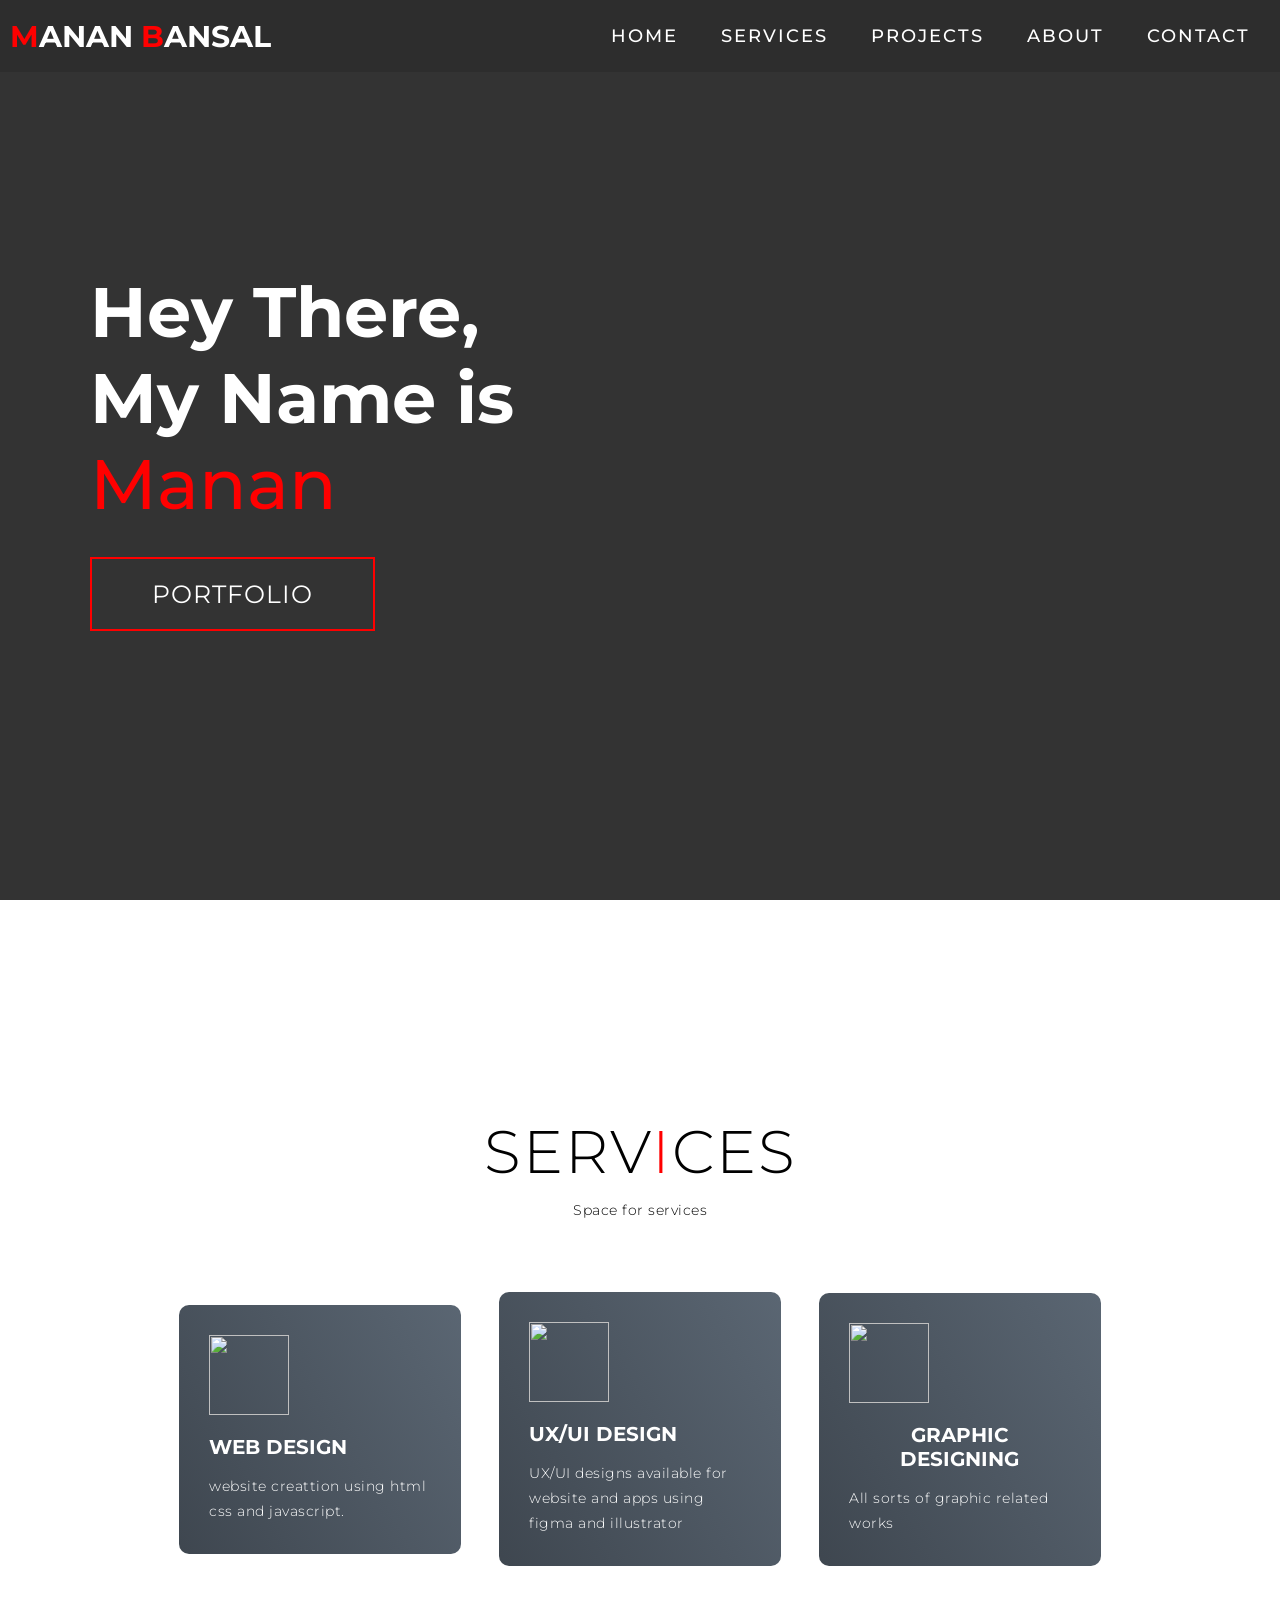
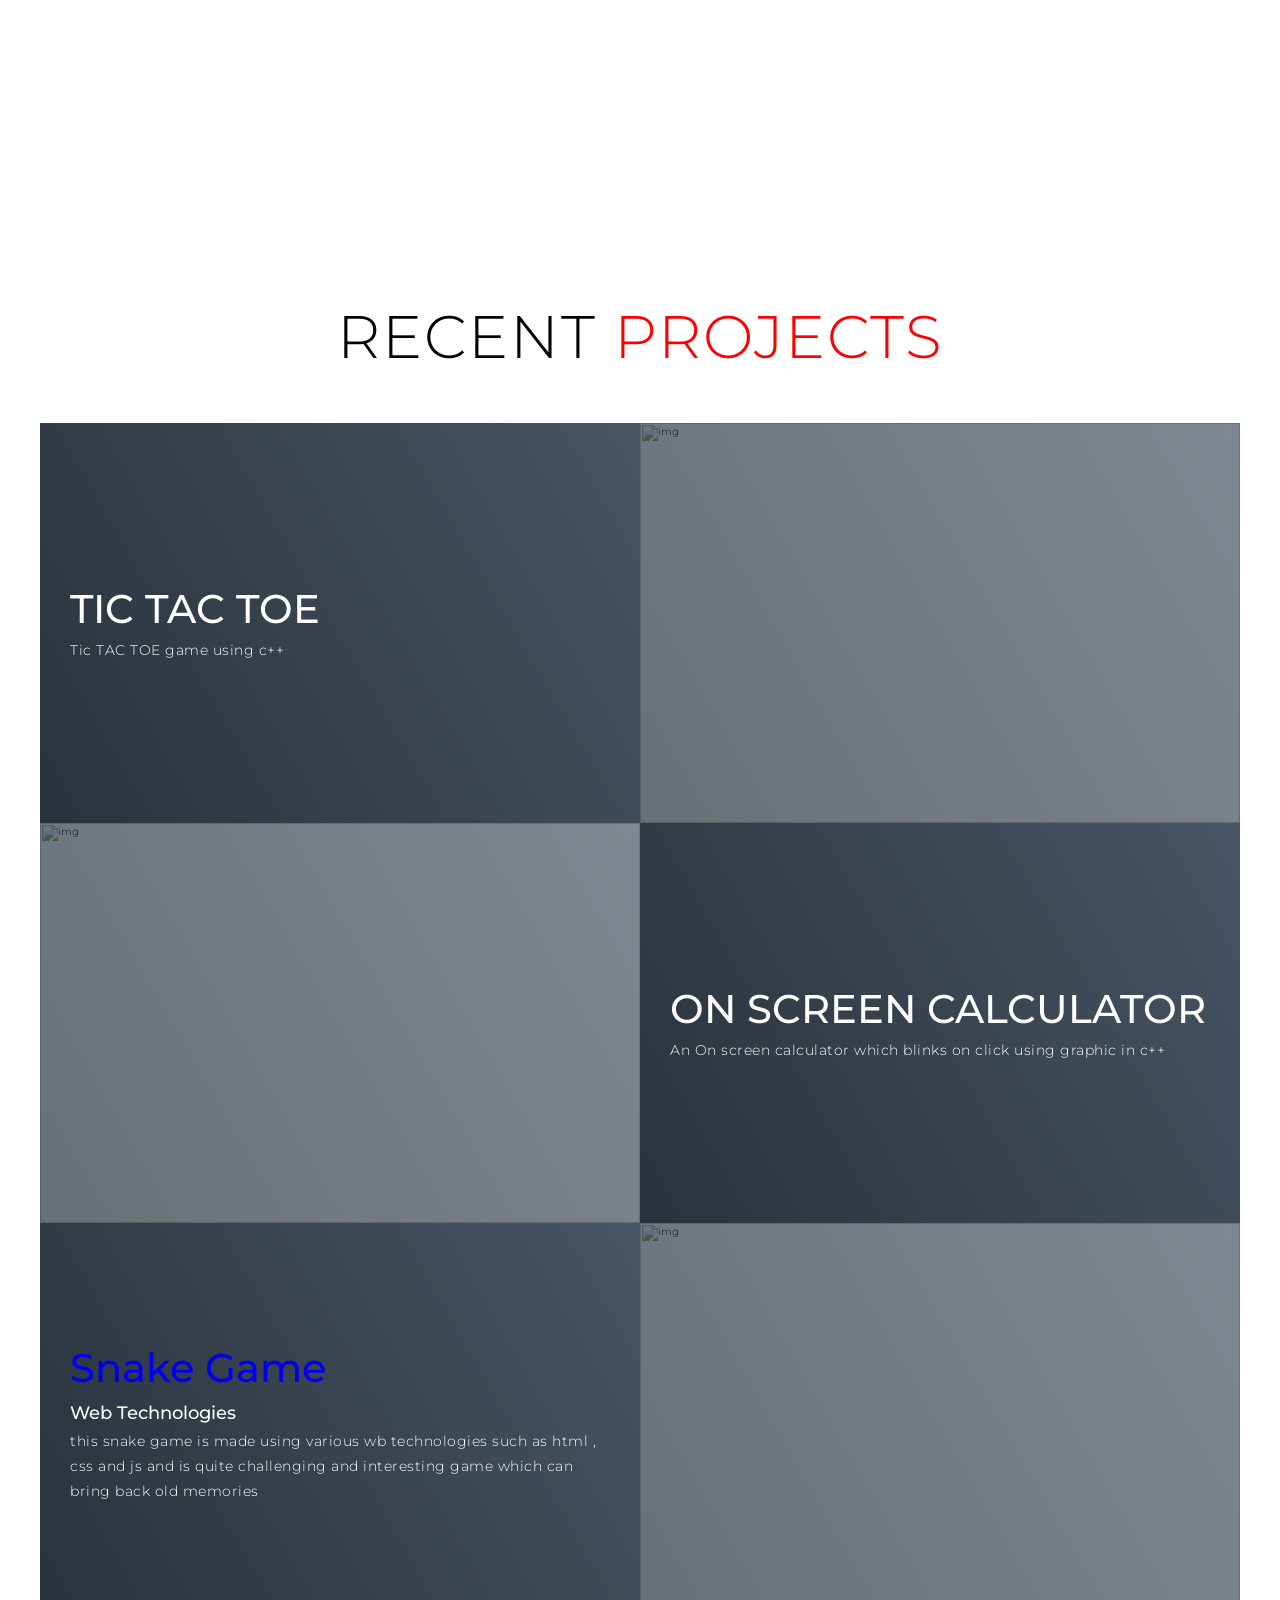
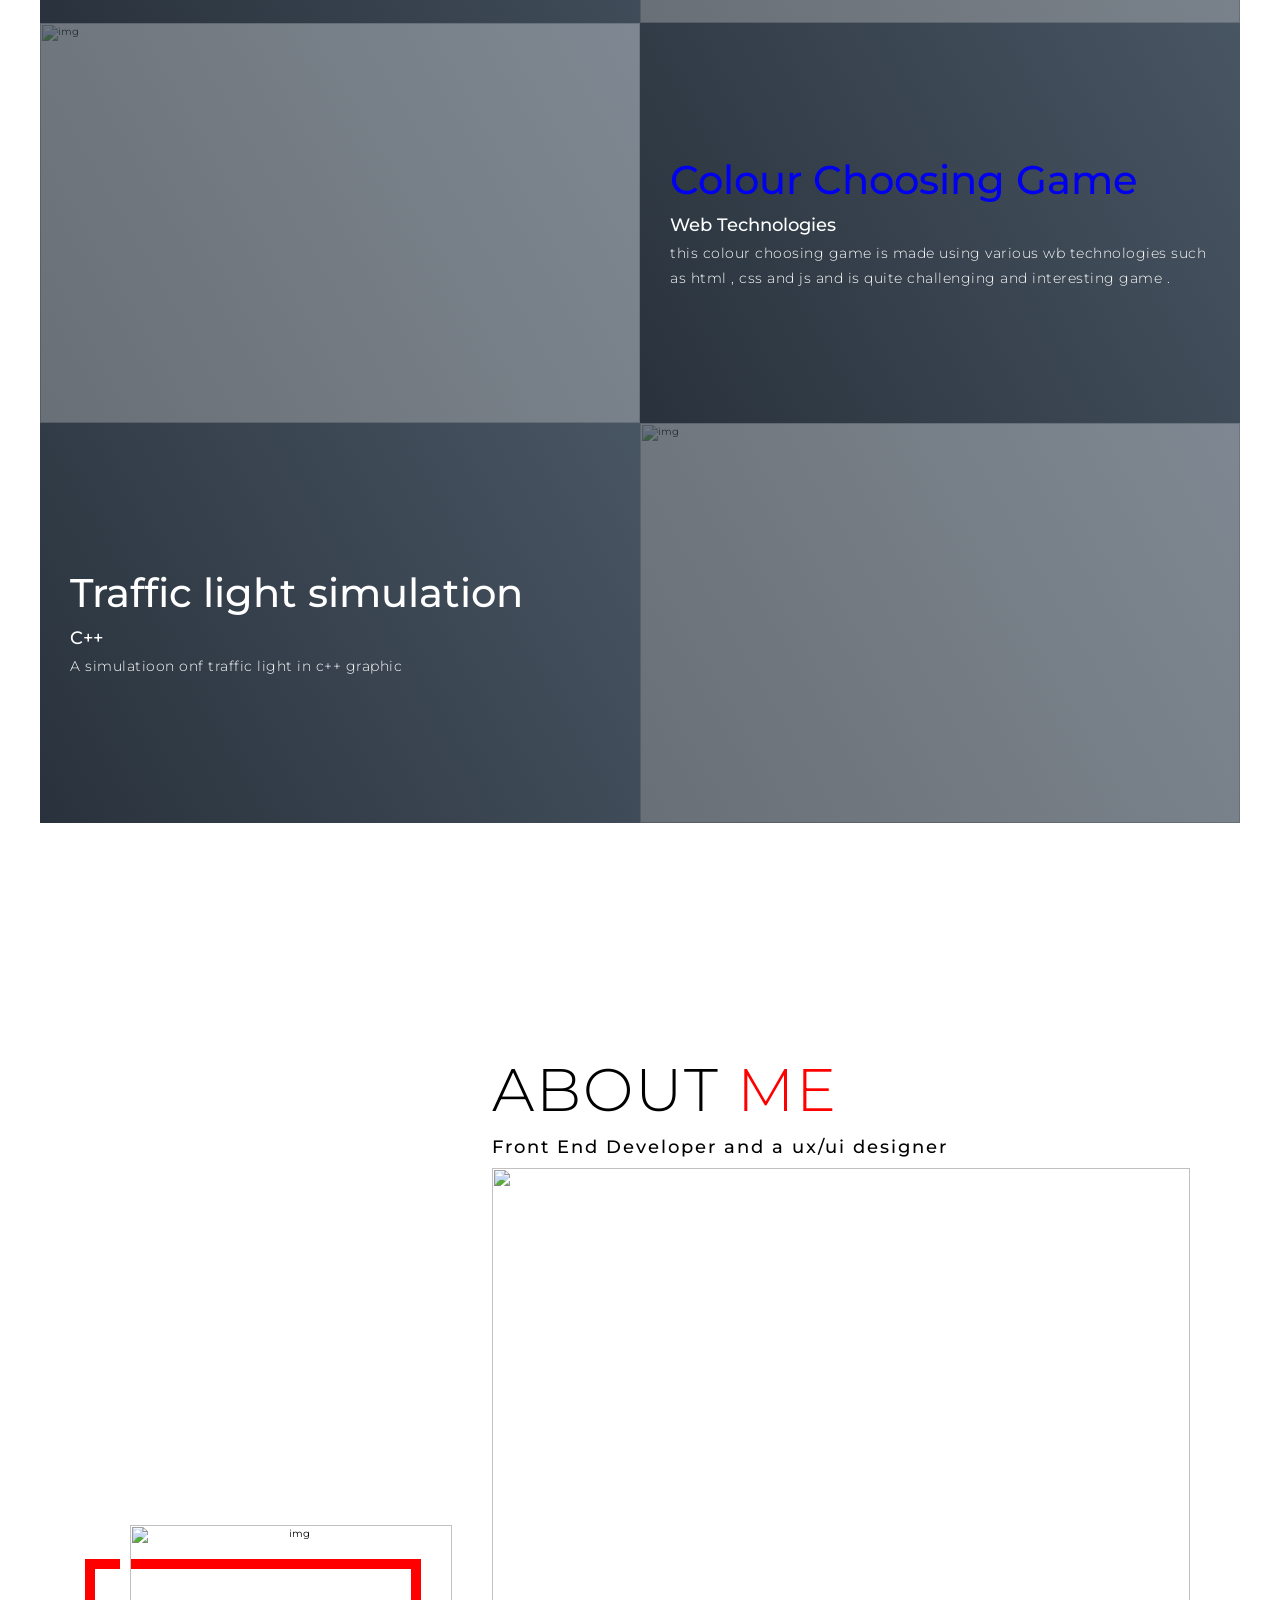
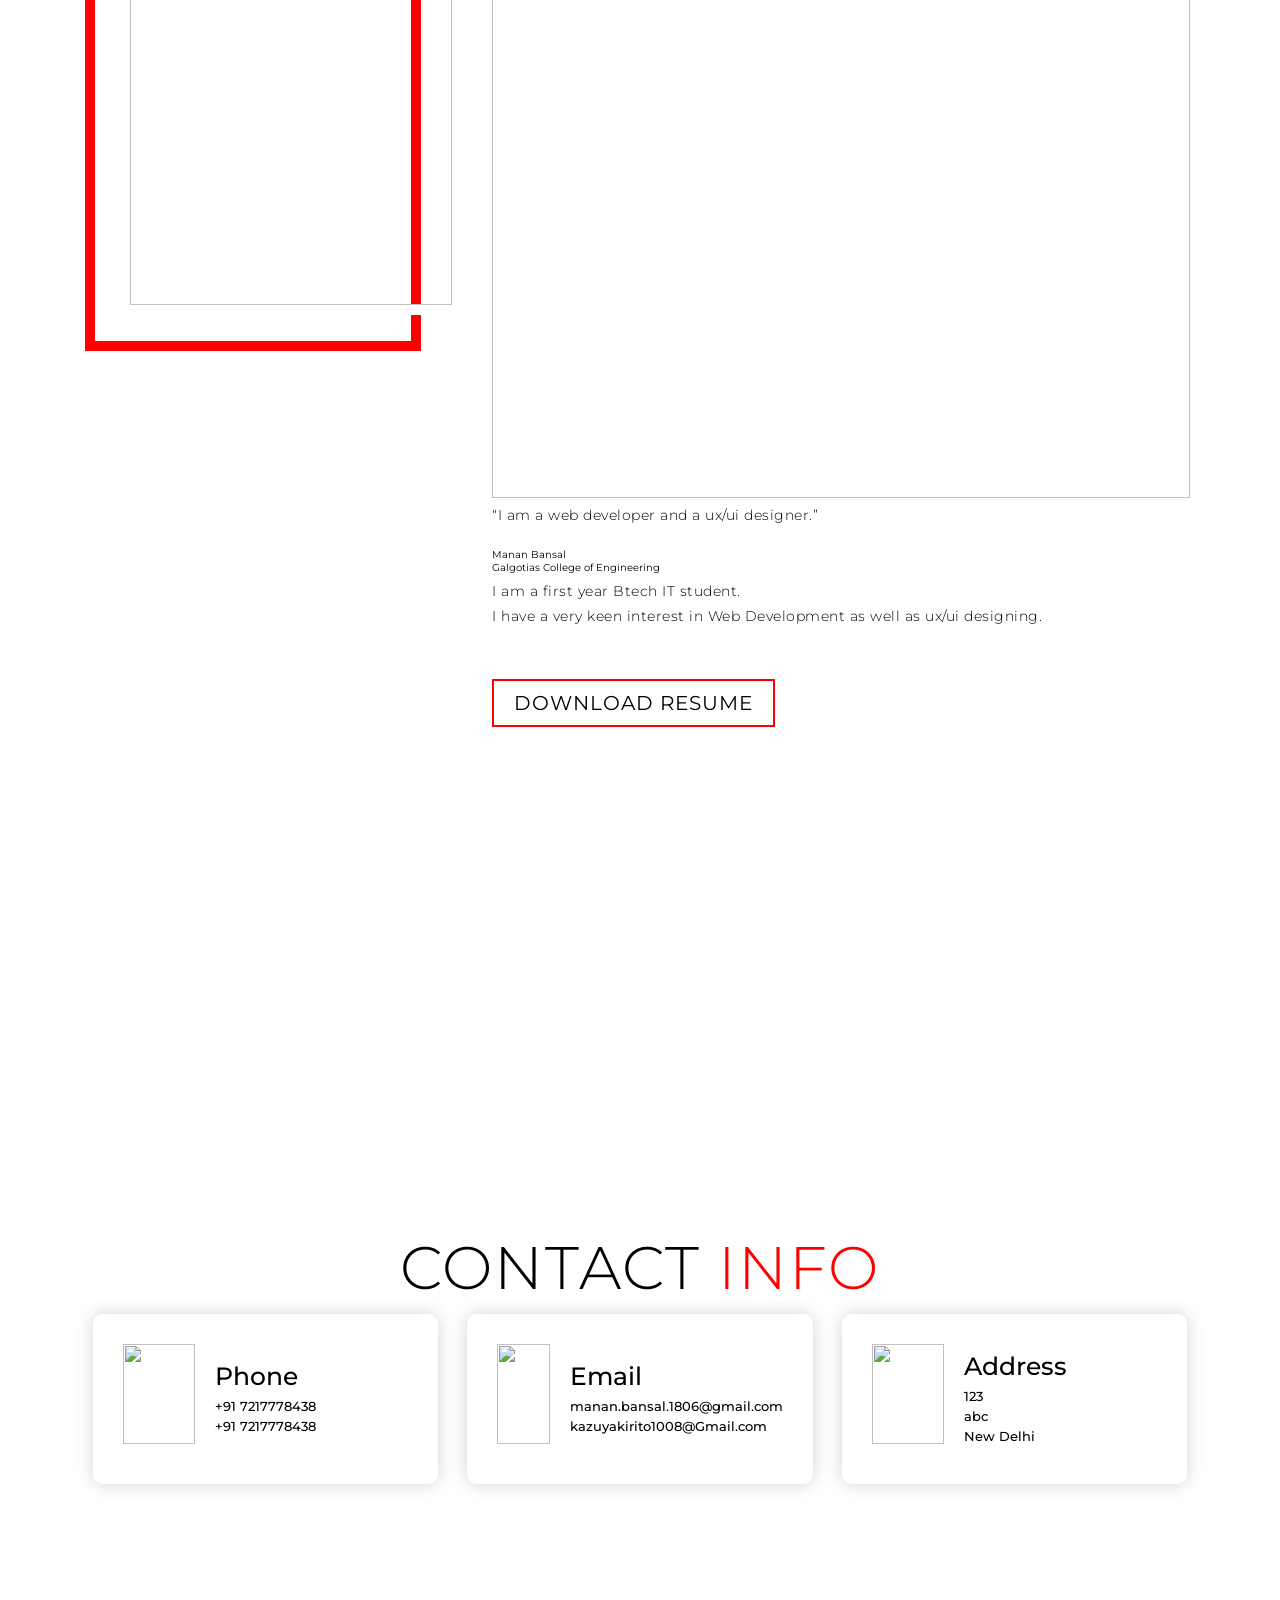
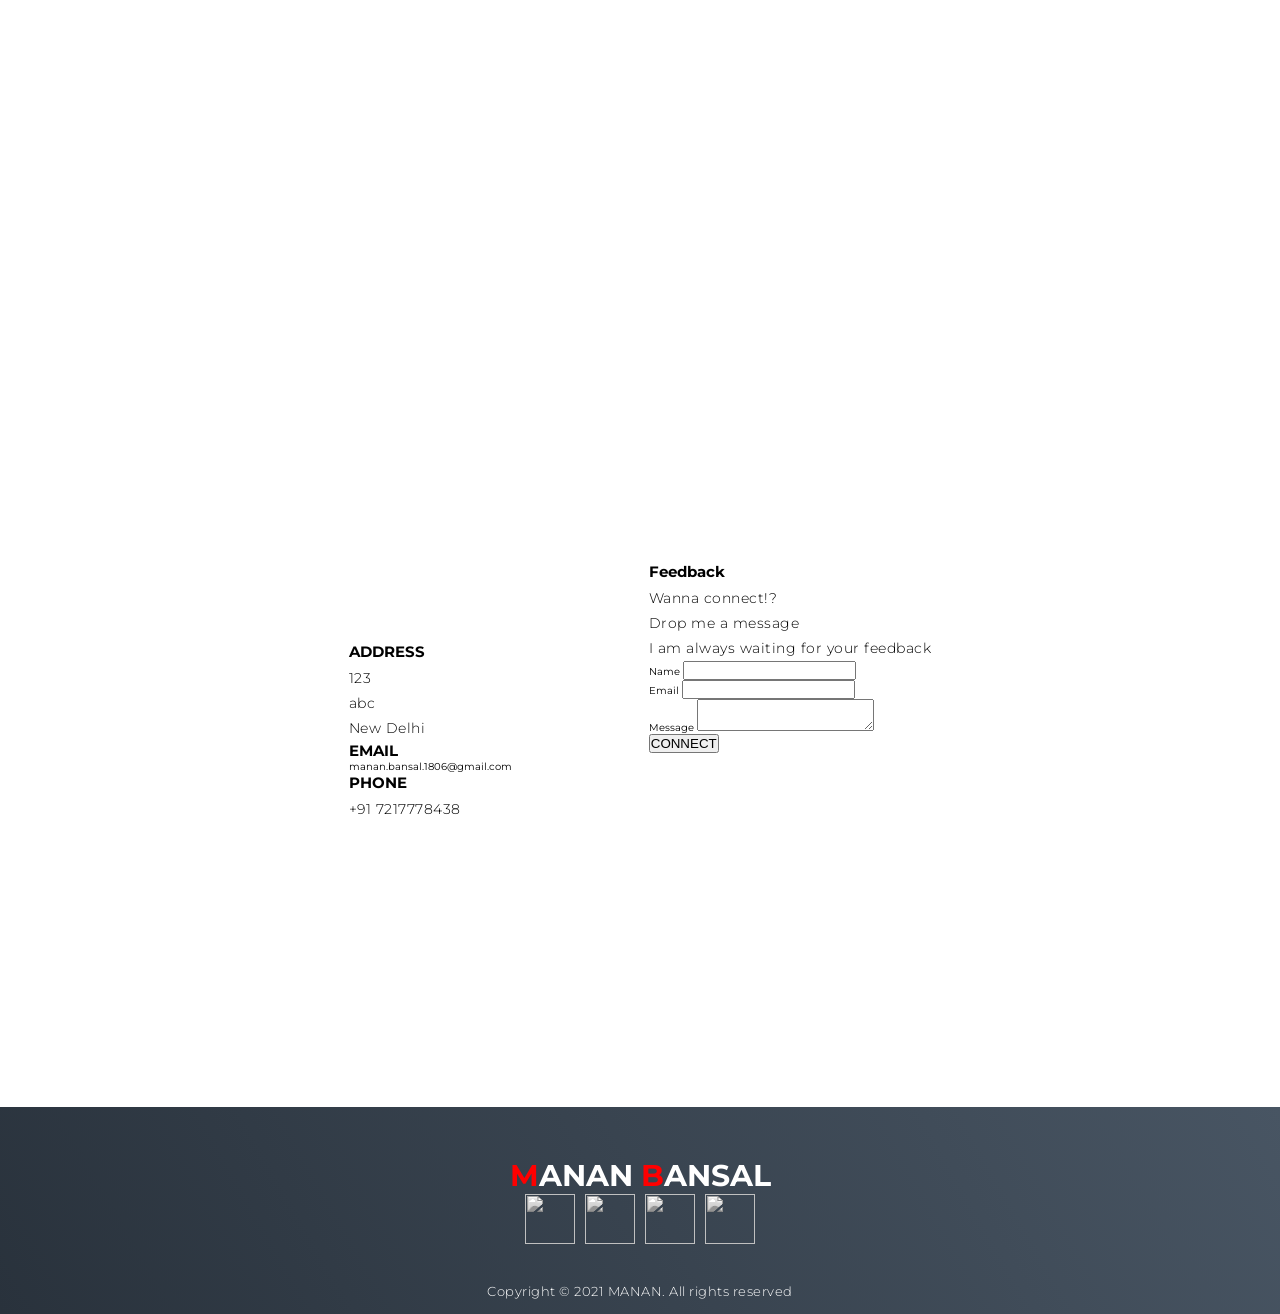
==== index.html @ 5d951db1 "Update index.html" ====
<html><head> 
  <meta charset="UTF-8"> 
  <link href="https://unpkg.com/tailwindcss@^2/dist/tailwind.min.css" rel="stylesheet"> 
  <meta name="viewport" content="width=device-width, initial-scale=1.0"> 
  <link rel="stylesheet" href="portfolio.css"> 
  <title>My Website</title> 
 </head> 
 <body> 
  <!-- Header --> 
  <section id="header"> 
   <div class="header container"> 
    <div class="nav-bar"> 
     <div class="brand"> 
      <a href="#hero"> <h1><span>M</span>ANAN <span>B</span>ANSAL</h1> </a> 
     </div> 
     <div class="nav-list"> 
      <div class="hamburger"> 
       <div class="bar"></div> 
      </div> 
      <ul> 
       <li><a href="#hero" data-after="Home">Home</a></li> 
       <li><a href="#services" data-after="Service">Services</a></li> 
       <li><a href="#projects" data-after="Projects">Projects</a></li> 
       <li><a href="#about" data-after="About">About</a></li> 
       <li><a href="#contact" data-after="Contact">Contact</a></li> 
      </ul> 
     </div> 
    </div> 
   </div> 
  </section> 
  <!-- End Header --> 
  <!-- Hero Section  --> 
  <section id="hero"> 
   <div class="hero container"> 
    <div> 
     <h1>Hey There, <span></span></h1> 
     <h1>My Name is <span></span></h1> 
     <h1>Manan<span></span></h1> 
     <a href="https://drive.google.com/file/d/10eCqHs7-hao87QCRjuZjYU1tTcrJxXwS/view?usp=drivesdk" class="cta">Portfolio</a> 
    </div> 
   </div> 
  </section> 
  <!-- End Hero Section  --> 
  <!-- Service Section --> 
  <section id="services"> 
   <div class="services container"> 
    <div class="service-top"> 
     <h1 class="section-title">Serv<span>i</span>ces</h1> 
     <p>Space for services </p> 
    </div> 
    <div class="service-bottom"> 
     <div class="service-item"> 
      <div class="icon"> 
       <img src="https://img.icons8.com/bubbles/100/000000/services.png"> 
      </div> 
      <h2>Web Design</h2> 
      <p>website creattion using html css and javascript.</p> 
     </div> 
     <div class="service-item"> 
      <div class="icon"> 
       <img src="https://img.icons8.com/bubbles/100/000000/services.png"> 
      </div> 
      <h2>UX/UI Design</h2> 
      <p>UX/UI designs available for website and apps using figma and illustrator</p> 
     </div> 
     <div class="service-item"> 
      <div class="icon"> 
       <img src="https://img.icons8.com/bubbles/100/000000/services.png"> 
      </div> 
      <h2>Graphic designing</h2> 
      <p>All sorts of graphic related works</p> 
     </div> 
     
      
     </div> 
    </div> 
   </div> 
  </section> 
  <!-- End Service Section --> 
  <!-- Projects Section --> 
  <section id="projects"> 
   <div class="projects container"> 
    <div class="projects-header"> 
     <h1 class="section-title">Recent <span>Projects</span></h1> 
    </div> 
    <div class="all-projects"> 
     <div class="project-item"> 
      <div class="project-info"> 
       <h1>TIC TAC TOE </h1> 
       <p>Tic TAC TOE game using c++</p> 
      </div> 
      <div class="project-img"> 
       <img src="https://i1.wp.com/code-mentor.org/wp-content/uploads/2020/11/Tic-tac-toe.png?resize=648%2C396&ssl=1" alt="img"> 
      </div> 
     </div> 
     <div class="project-item"> 
      <div class="project-info"> 
       <h1>ON SCREEN CALCULATOR </h1> 
       <p>An On screen calculator which blinks on click using graphic in c++</p> 
      </div> 
      <div class="project-img"> 
       <img src="calc.jpg" alt="img"> 
      </div> 
     </div> 
     <div class="project-item"> 
      <div class="project-info"> 
        <a href="https://mananbansal2002.github.io/Snake-Game-/"><h1>Snake Game</h1> </a>
       <h2>Web Technologies</h2> 
       <p>this snake game is made using various wb technologies such as html , css and js and is quite challenging and interesting game which can bring back old memories</p> 
      </div> 
      <div class="project-img"> 
      <img src="snake.jpg.png" alt="img"> 
      </div> 
     </div> 
     <div class="project-item"> 
      <div class="project-info"> 
       <a href="https://mananbansal2002.github.io/colour-choosing-game/"><h1>Colour Choosing Game</h1> </a>
       <h2>Web Technologies</h2> 
       <p>this colour choosing game  is made using various wb technologies such as html , css and js and is quite challenging and interesting game .</p> 
      </div> 
      <div class="project-img"> 
       <img src="ccg.jpg" alt="img"> 
      </div> 
     </div> 
     <div class="project-item"> 
      <div class="project-info"> 
       <h1>Traffic light simulation </h1> 
       <h2>C++</h2> 
       <p>A simulatioon onf traffic light in c++ graphic</p> 
      </div> 
      <div class="project-img"> 
       <img src="tl.jpg" alt="img"> 
      </div> 
     </div> 
    </div> 
   </div> 
  </section> 
  <!-- End Projects Section --> 
  <!-- About Section --> 
  <section id="about"> 
   <div class="about container"> 
    <div class="col-left"> 
     <div class="about-img"> 
      <img src="image.jpg" alt="img"> 
     </div> 
    </div> 
    <div class="col-right"> 
     <h1 class="section-title">About <span>me</span></h1> 
     <h2>Front End Developer and a ux/ui designer</h2> 
     <figure class="bg-gray-100 rounded-xl p-8"> 
      <img class="w-32 h-32 rounded-full mx-auto" src="image.jpg "  alt="" width="384" height="512">
         <div class="pt-6 text-center space-y-4"> 
       <blockquote> 
        <p class="text-lg font-semibold"> “I am a web developer and a ux/ui designer.” </p> 
       </blockquote> 
       <figcaption class="font-medium"> 
        <div class="text-cyan-600">
          Manan Bansal
        </div> 
        <div class="text-gray-500">
          Galgotias College of Engineering 
        </div> 
       </figcaption> 
      </div> 
     </figure> 
        <p>I am a first year Btech IT student. <br> I have a very keen interest in Web Development as well as ux/ui designing. </p>
     <a href="https://drive.google.com/file/d/10eCqHs7-hao87QCRjuZjYU1tTcrJxXwS/view?usp=drivesdk" class="cta">Download Resume</a> 
    </div> 
   </div> 
  </section> 
 
   
  <section id="contact"> 
   <div class="contact container"> 
    <div> 
     <h1 class="section-title">Contact <span>info</span></h1> 
    </div> 
    <div class="contact-items"> 
     <div class="contact-item"> 
      <div class="icon"> 
       <img src="https://img.icons8.com/bubbles/100/000000/phone.png"> 
      </div> 
      <div class="contact-info"> 
       <h1>Phone</h1> 
       <h2>+91 7217778438</h2> 
       <h2>+91 7217778438</h2> 
      </div> 
     </div> 
     <div class="contact-item"> 
      <div class="icon"> 
       <img src="https://img.icons8.com/bubbles/100/000000/new-post.png"> 
      </div> 
      <div class="contact-info"> 
       <h1>Email</h1> 
       <h2>manan.bansal.1806@gmail.com </h2> 
       <h2>kazuyakirito1008@Gmail.com</h2> 
      </div> 
     </div> 
     <div class="contact-item"> 
      <div class="icon"> 
       <img src="https://img.icons8.com/bubbles/100/000000/map-marker.png"> 
      </div> 
      <div class="contact-info"> 
       <h1>Address</h1> 
       <h2>123 <br> abc <br> New Delhi </h2> 
      </div> 
     </div> 
    </div> 
   </div> 
  </section> 
  <section class="text-gray-600 body-font relative"> 
   <div class="container px-5 py-24 mx-auto flex sm:flex-nowrap flex-wrap"> 
    <div class="lg:w-2/3 md:w-1/2 bg-gray-300 rounded-lg overflow-hidden sm:mr-10 p-10 flex items-end justify-start relative"> 
     <iframe width="100%" height="100%" class="absolute inset-0" frameborder="0" title="map" marginheight="0" marginwidth="0" scrolling="no" src="https://maps.google.com/maps?width=100%&amp;height=600&amp;hl=en&amp;q=%C4%B0zmir+(My%20Business%20Name)&amp;ie=UTF8&amp;t=&amp;z=14&amp;iwloc=B&amp;output=embed" style="filter: grayscale(1) contrast(1.2) opacity(0.4);"></iframe> 
     <div class="bg-white relative flex flex-wrap py-6 rounded shadow-md"> 
      <div class="lg:w-1/2 px-6"> 
       <h2 class="title-font font-semibold text-gray-900 tracking-widest text-xs">ADDRESS</h2> 
       <p class="mt-1"></p><p>123 <br> abc <br> New Delhi</p> 
      </div> 
      <div class="lg:w-1/2 px-6 mt-4 lg:mt-0"> 
       <h2 class="title-font font-semibold text-gray-900 tracking-widest text-xs">EMAIL</h2> 
       <a class="text-indigo-500 leading-relaxed">manan.bansal.1806@gmail.com</a> 
       <h2 class="title-font font-semibold text-gray-900 tracking-widest text-xs mt-4">PHONE</h2> 
       <p class="leading-relaxed">+91 7217778438</p> 
      </div> 
     </div> 
    </div> 
    <div class="lg:w-1/3 md:w-1/2 bg-white flex flex-col md:ml-auto w-full md:py-8 mt-8 md:mt-0"> 
     <h2 class="text-gray-900 text-lg mb-1 font-medium title-font">Feedback</h2> 
     <p class="leading-relaxed mb-5 text-gray-600">Wanna connect!? <br> Drop me a message <br> I am always waiting for your feedback</p> 
     <div class="relative mb-4"> 
      <label for="name" class="leading-7 text-sm text-gray-600">Name</label> 
      <input type="text" id="name" name="name" class="w-full bg-white rounded border border-gray-300 focus:border-indigo-500 focus:ring-2 focus:ring-indigo-200 text-base outline-none text-gray-700 py-1 px-3 leading-8 transition-colors duration-200 ease-in-out"> 
     </div> 
     <div class="relative mb-4"> 
      <label for="email" class="leading-7 text-sm text-gray-600">Email</label> 
      <input type="email" id="email" name="email" class="w-full bg-white rounded border border-gray-300 focus:border-indigo-500 focus:ring-2 focus:ring-indigo-200 text-base outline-none text-gray-700 py-1 px-3 leading-8 transition-colors duration-200 ease-in-out"> 
     </div> 
     <div class="relative mb-4"> 
      <label for="message" class="leading-7 text-sm text-gray-600">Message</label> 
      <textarea id="message" name="message" class="w-full bg-white rounded border border-gray-300 focus:border-indigo-500 focus:ring-2 focus:ring-indigo-200 h-32 text-base outline-none text-gray-700 py-1 px-3 resize-none leading-6 transition-colors duration-200 ease-in-out"></textarea> 
     </div> 
     <button class="text-white bg-indigo-500 border-0 py-2 px-6 focus:outline-none hover:bg-indigo-600 rounded text-lg">CONNECT</button> 
      
    </div> 
   </div> 
  </section> 
  <!-- End Contact Section --> 
  <!-- Footer --> 
  <section id="footer"> 
   <div class="footer container"> 
    <div class="brand"> 
     <h1><span>M</span>ANAN <span>B</span>ANSAL</h1> 
    </div> 
    <div class="social-icon"> 
     <div class="social-item"> 
      <a href="https://www.leetcode.com/1806manan/"><img src="https://img.icons8.com/ios-glyphs/30/000000/code.png"/></a> 
     </div> 
     <div class="social-item"> 
      <a href="https://instagram.com/agustin_poet?utm_medium=copy_link"><img src="https://img.icons8.com/bubbles/100/000000/instagram-new.png"></a> 
     </div> 
     <div class="social-item"> 
      <a href="https://www.codechef.com/users/manan1806"><img src="https://img.icons8.com/color/48/000000/codechef.png"/></a> 
     </div> 
     <div class="social-item"> 
      <a href="https://www.behance.net/mananbansal2"><img src="https://img.icons8.com/bubbles/100/000000/behance.png"></a> 
     </div> 
    </div> 
    <p>Copyright © 2021 MANAN. All rights reserved</p> 
   </div> 
  </section> 
  <!-- End Footer --> 
  <script src="./app.js"></script> 
 
</body></html>
---- portfolio.css ----
@import 'https://fonts.googleapis.com/css?family=Montserrat:300, 400, 700&display=swap';
* {
padding: 0;
margin: 0;
box-sizing: border-box;
}
html {
font-size: 10px;
font-family: 'Montserrat', sans-serif;
scroll-behavior: smooth;
}
a {
text-decoration: none;
}
.container {
min-height: 100vh;
width: 100%;
display: flex;
align-items: center;
justify-content: center;
}
img {
height: 100%;
width: 100%;
object-fit: cover;
}
p {
color: black;
font-size: 1.4rem;
margin-top: 5px;
line-height: 2.5rem;
font-weight: 300;
letter-spacing: 0.05rem;
}
.section-title {
font-size: 4rem;
font-weight: 300;
color: black;
margin-bottom: 10px;
text-transform: uppercase;
letter-spacing: 0.2rem;
text-align: center;
}
.section-title span {
color: red;
}

.cta {
display: inline-block;
padding: 10px 30px;
color: white;
background-color: transparent;
border: 2px solid red;
font-size: 2rem;
text-transform: uppercase;
letter-spacing: 0.1rem;
margin-top: 30px;
transition: 0.3s ease;
transition-property: background-color, color;
}
.cta:hover {
color: white;
background-color: red;
}
.brand h1 {
font-size: 3rem;
text-transform: uppercase;
color: white;
}
.brand h1 span {
color: red;
}

/* Header section */
#header {
position: fixed;
z-index: 1000;
left: 0;
top: 0;
width: 100vw;
height: auto;
}
#header .header {
min-height: 8vh;
background-color: rgba(31, 30, 30, 0.24);
transition: 0.3s ease background-color;
}
#header .nav-bar {
display: flex;
align-items: center;
justify-content: space-between;
width: 100%;
height: 100%;
max-width: 1300px;
padding: 0 10px;
}
#header .nav-list ul {
list-style: none;
position: absolute;
background-color: rgb(31, 30, 30);
width: 100vw;
height: 100vh;
left: 100%;
top: 0;
display: flex;
flex-direction: column;
justify-content: center;
align-items: center;
z-index: 1;
overflow-x: hidden;
transition: 0.5s ease left;
}
#header .nav-list ul.active {
left: 0%;
}
#header .nav-list ul a {
font-size: 2.5rem;
font-weight: 500;
letter-spacing: 0.2rem;
text-decoration: none;
color: white;
text-transform: uppercase;
padding: 20px;
display: block;
}
#header .nav-list ul a::after {
content: attr(data-after);
position: absolute;
top: 50%;
left: 50%;
transform: translate(-50%, -50%) scale(0);
color: rgba(240, 248, 255, 0.021);
font-size: 13rem;
letter-spacing: 50px;
z-index: -1;
transition: 0.3s ease letter-spacing;
}
#header .nav-list ul li:hover a::after {
transform: translate(-50%, -50%) scale(1);
letter-spacing: initial;
}
#header .nav-list ul li:hover a {
color: red;
}
#header .hamburger {
height: 60px;
width: 60px;
display: inline-block;
border: 3px solid white;
border-radius: 50%;
position: relative;
display: flex;
align-items: center;
justify-content: center;
z-index: 100;
cursor: pointer;
transform: scale(0.8);
margin-right: 20px;
}
#header .hamburger:after {
position: absolute;
content: '';
height: 100%;
width: 100%;
border-radius: 50%;
border: 3px solid white;
animation: hamburger_puls 1s ease infinite;
}
#header .hamburger .bar {
height: 2px;
width: 30px;
position: relative;
background-color: white;
z-index: -1;
}
#header .hamburger .bar::after,
#header .hamburger .bar::before {
content: '';
position: absolute;
height: 100%;
width: 100%;
left: 0;
background-color: white;
transition: 0.3s ease;
transition-property: top, bottom;
}
#header .hamburger .bar::after {
top: 8px;
}
#header .hamburger .bar::before {
bottom: 8px;
}
#header .hamburger.active .bar::before {
bottom: 0;
}
#header .hamburger.active .bar::after {
top: 0;
}




#hero {
background-image: url(https://images.unsplash.com/photo-1600267165477-6d4cc741b379?ixlib=rb-1.2.1&ixid=MnwxMjA3fDB8MHxwaG90by1yZWxhdGVkfDEyfHx8ZW58MHx8fHw%3D&auto=format&fit=crop&w=500&q=60);
background-size: cover;
background-position: top center;
position: relative;
z-index: 1;
}
#hero::after {
content: '';
position: absolute;
left: 0;
top: 0;
height: 100%;
width: 100%;
background-color: black;
opacity: 0.8;
z-index: -1;
}
#hero .hero {
max-width: 1200px;
margin: 0 auto;
padding: 0 50px;
justify-content: flex-start;
}
#hero h1 {
display: block;
width: fit-content;
font-size: 4rem;
position: relative;
color: transparent;
animation: text_reveal 0.5s ease forwards;
animation-delay: 1s;
}
#hero h1:nth-child(1) {
animation-delay: 1s;
}
#hero h1:nth-child(2) {
animation-delay: 2s;
}
#hero h1:nth-child(3) {
animation: text_reveal_name 0.5s ease forwards;
animation-delay: 3s;
}
#hero h1 span {
position: absolute;
top: 0;
left: 0;
height: 100%;
width: 0;
background-color: red;
animation: text_reveal_box 1s ease;
animation-delay: 0.5s;
}
#hero h1:nth-child(1) span {
animation-delay: 0.5s;
}
#hero h1:nth-child(2) span {
animation-delay: 1.5s;
}
#hero h1:nth-child(3) span {
animation-delay: 2.5s;
}



#services .services {
flex-direction: column;
text-align: center;
max-width: 1500px;
margin: 0 auto;
padding: 100px 0;
}
#services .service-top {
max-width: 500px;
margin: 0 auto;
}
#services .service-bottom {
display: flex;
align-items: center;
justify-content: center;
flex-wrap: wrap;
margin-top: 50px;
}
#services .service-item {
flex-basis: 80%;
display: flex;
align-items: flex-start;
justify-content: center;
flex-direction: column;
padding: 30px;
border-radius: 10px;
background-image: url(./img/img-1.png);
background-size: cover;
margin: 10px 5%;
position: relative;
z-index: 1;
overflow: hidden;
}
#services .service-item::after {
content: '';
position: absolute;
left: 0;
top: 0;
height: 100%;
width: 100%;
background-image: linear-gradient(60deg, #29323c 0%, #485563 100%);
opacity: 0.9;
z-index: -1;
}
#services .service-bottom .icon {
height: 80px;
width: 80px;
margin-bottom: 20px;
}
#services .service-item h2 {
font-size: 2rem;
color: white;
margin-bottom: 10px;
text-transform: uppercase;
}
#services .service-item p {
color: white;
text-align: left;
}



#projects .projects {
flex-direction: column;
max-width: 1200px;
margin: 0 auto;
padding: 100px 0;
}
#projects .projects-header h1 {
margin-bottom: 50px;
}
#projects .all-projects {
display: flex;
align-items: center;
justify-content: center;
flex-direction: column;
}
#projects .project-item {
display: flex;
align-items: center;
justify-content: center;
flex-direction: column;
width: 80%;
margin: 20px auto;
overflow: hidden;
border-radius: 10px;
}
#projects .project-info {
padding: 30px;
flex-basis: 50%;
height: 100%;
display: flex;
align-items: flex-start;
justify-content: center;
flex-direction: column;
background-image: linear-gradient(60deg, #29323c 0%, #485563 100%);
color: white;
}
#projects .project-info h1 {
font-size: 4rem;
font-weight: 500;
}
#projects .project-info h2 {
font-size: 1.8rem;
font-weight: 500;
margin-top: 10px;
}
#projects .project-info p {
color: white;
}
#projects .project-img {
flex-basis: 50%;
height: 300px;
overflow: hidden;
position: relative;
}
#projects .project-img:after {
content: '';
position: absolute;
left: 0;
top: 0;
height: 100%;
width: 100%;
background-image: linear-gradient(60deg, #29323c 0%, #485563 100%);
opacity: 0.7;
}
#projects .project-img img {
transition: 0.3s ease transform;
}
#projects .project-item:hover .project-img img {
transform: scale(1.1);
}



#about .about {
flex-direction: column-reverse;
text-align: center;
max-width: 1200px;
margin: 0 auto;
padding: 100px 20px;
}
#about .col-left {
width: 250px;
height: 360px;
}
#about .col-right {
width: 100%;
}
#about .col-right h2 {
font-size: 1.8rem;
font-weight: 500;
letter-spacing: 0.2rem;
margin-bottom: 10px;
}
#about .col-right p {
margin-bottom: 20px;
}
#about .col-right .cta {
color: black;
margin-bottom: 50px;
padding: 10px 20px;
font-size: 2rem;
}
#about .col-left .about-img {
height: 100%;
width: 100%;
position: relative;
border: 10px solid white;
}
#about .col-left .about-img::after {
content: '';
position: absolute;
left: -33px;
top: 19px;
height: 98%;
width: 98%;
border: 7px solid red;
z-index: -1;
}





#contact .contact {
flex-direction: column;
max-width: 1200px;
margin: 0 auto;
width: 90%;
}
#contact .contact-items {
/* max-width: 400px; */
width: 100%;
}
#contact .contact-item {
width: 80%;
padding: 20px;
text-align: center;
border-radius: 10px;
padding: 30px;
margin: 30px;
display: flex;
justify-content: center;
align-items: center;
flex-direction: column;
box-shadow: 0px 0px 18px 0 #0000002c;
transition: 0.3s ease box-shadow;
}
#contact .contact-item:hover {
box-shadow: 0px 0px 5px 0 #0000002c;
}
#contact .icon {
width: 70px;
margin: 0 auto;
margin-bottom: 10px;
}
#contact .contact-info h1 {
font-size: 2.5rem;
font-weight: 500;
margin-bottom: 5px;
}
#contact .contact-info h2 {
font-size: 1.3rem;
line-height: 2rem;
font-weight: 500;
}




#footer {
background-image: linear-gradient(60deg, #29323c 0%, #485563 100%);
}
#footer .footer {
min-height: 200px;
flex-direction: column;
padding-top: 50px;
padding-bottom: 10px;
}
#footer h2 {
color: white;
font-weight: 500;
font-size: 1.8rem;
letter-spacing: 0.1rem;
margin-top: 10px;
margin-bottom: 10px;
}
#footer .social-icon {
display: flex;
margin-bottom: 30px;
}
#footer .social-item {
height: 50px;
width: 50px;
margin: 0 5px;
}
#footer .social-item img {
filter: grayscale(1);
transition: 0.3s ease filter;
}
#footer .social-item:hover img {
filter: grayscale(0);
}
#footer p {
color: white;
font-size: 1.3rem;
}




@keyframes hamburger_puls {
0% {
opacity: 1;
transform: scale(1);
}
100% {
opacity: 0;
transform: scale(1.4);
}
}
@keyframes text_reveal_box {
50% {
width: 100%;
left: 0;
}
100% {
width: 0;
left: 100%;
}
}
@keyframes text_reveal {
100% {
color: white;
}
}
@keyframes text_reveal_name {
100% {
color: red;
font-weight: 500;
}
}




/* Media Query For Tablet */
@media only screen and (min-width: 768px) {
.cta {
font-size: 2.5rem;
padding: 20px 60px;
}
h1.section-title {
font-size: 6rem;
}

/* Hero */
#hero h1 {
font-size: 7rem;
}
/* End Hero */

/* Services Section */
#services .service-bottom .service-item {
flex-basis: 45%;
margin: 2.5%;
}
/* End Services Section */

/* Project */
#projects .project-item {
flex-direction: row;
}
#projects .project-item:nth-child(even) {
flex-direction: row-reverse;
}
#projects .project-item {
height: 400px;
margin: 0;
width: 100%;
border-radius: 0;
}
#projects .all-projects .project-info {
height: 100%;
}
#projects .all-projects .project-img {
height: 100%;
}
/* End Project */

/* About */
#about .about {
flex-direction: row;
}
#about .col-left {
width: 600px;
height: 400px;
padding-left: 60px;
}
#about .about .col-left .about-img::after {
left: -45px;
top: 34px;
height: 98%;
width: 98%;
border: 10px solid red;
}
#about .col-right {
text-align: left;
padding: 30px;
}
#about .col-right h1 {
text-align: left;
}
/* End About */

/* contact  */
#contact .contact {
flex-direction: column;
padding: 100px 0;
align-items: center;
justify-content: center;
min-width: 20vh;
}
#contact .contact-items {
width: 100%;
display: flex;
flex-direction: row;
justify-content: space-evenly;
margin: 0;
}
#contact .contact-item {
width: 30%;
margin: 0;
flex-direction: row;
}
#contact .contact-item .icon {
height: 100px;
width: 100px;
}
#contact .contact-item .icon img {
object-fit: contain;
}
#contact .contact-item .contact-info {
width: 100%;
text-align: left;
padding-left: 20px;
}
/* End contact  */
}
/* End Media Query For Tablet */

/* Media Query For Desktop */
@media only screen and (min-width: 1200px) {
/* header */
#header .hamburger {
display: none;
}
#header .nav-list ul {
position: initial;
display: block;
height: auto;
width: fit-content;
background-color: transparent;
}
#header .nav-list ul li {
display: inline-block;
}
#header .nav-list ul li a {
font-size: 1.8rem;
}
#header .nav-list ul a:after {
display: none;
}
/* End header */

#services .service-bottom .service-item {
flex-basis: 22%;
margin: 1.5%;
}
}
/* End  Media Query For Desktop */
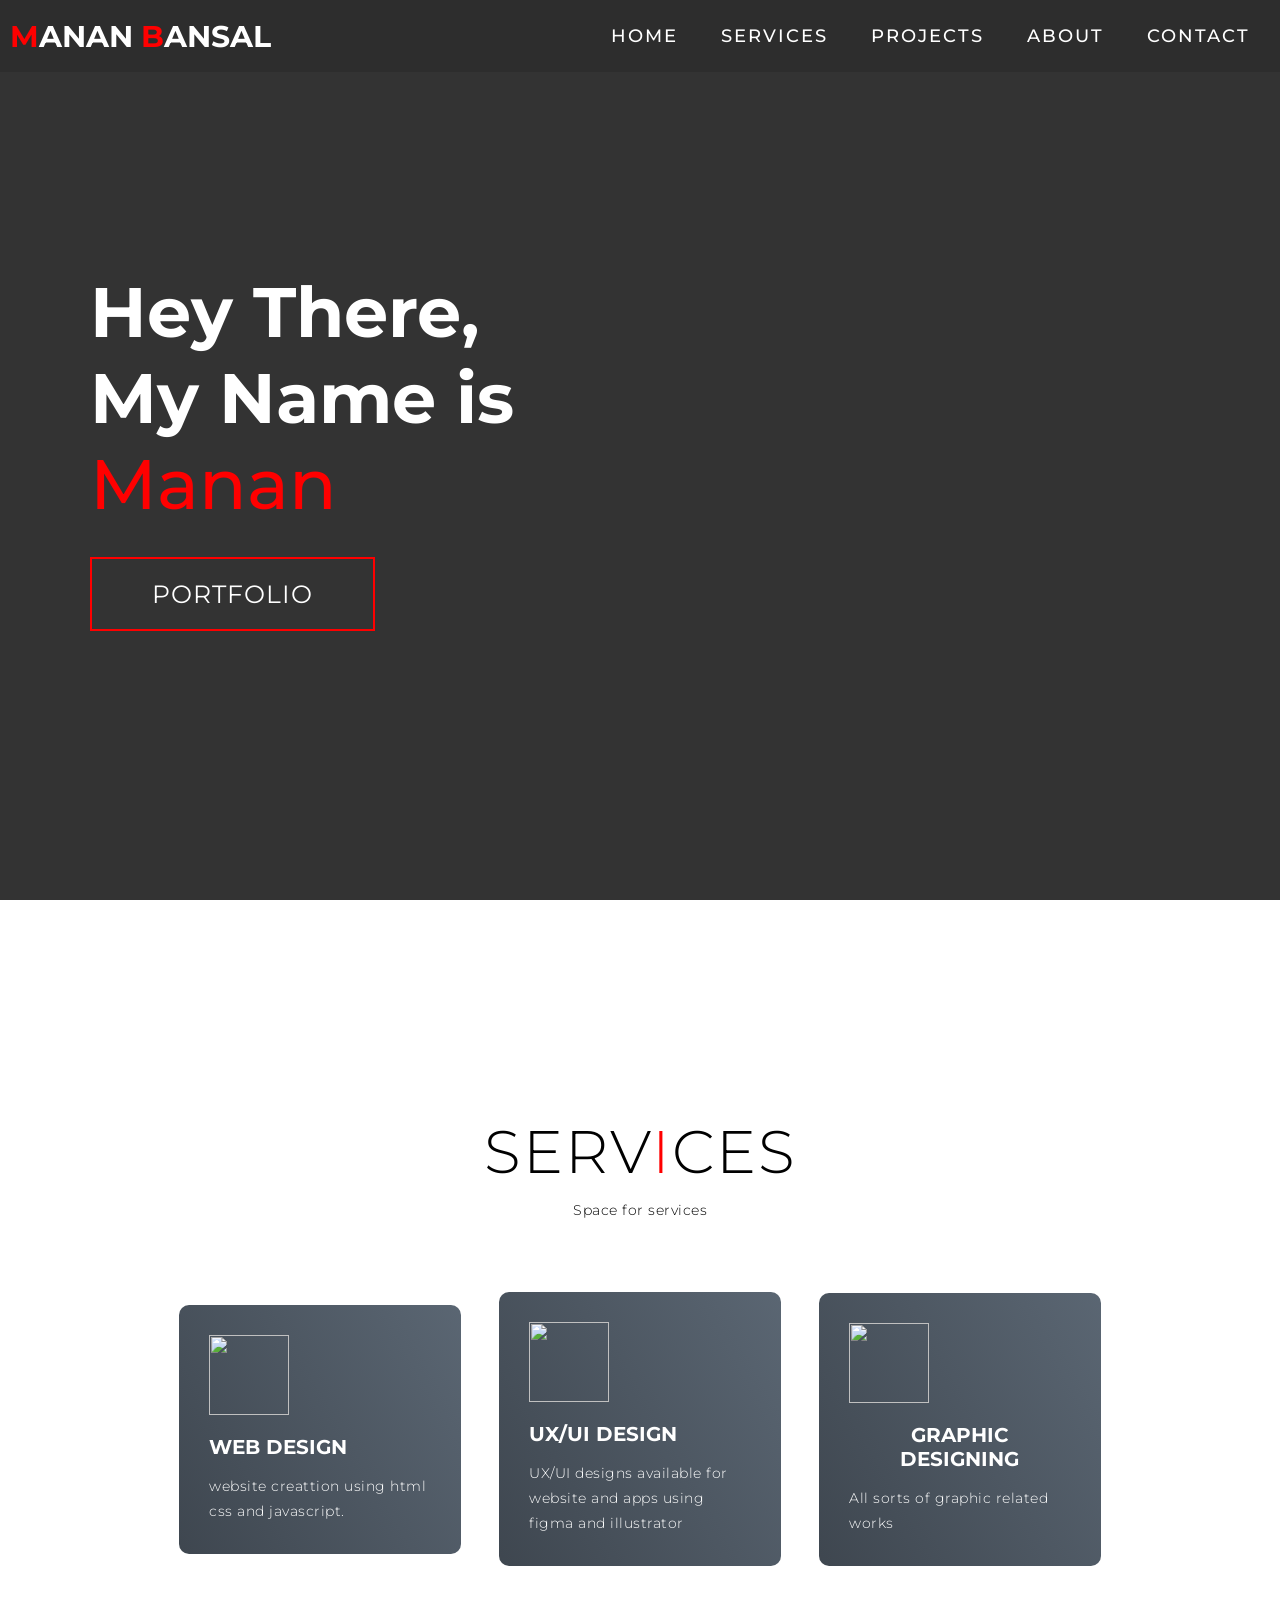
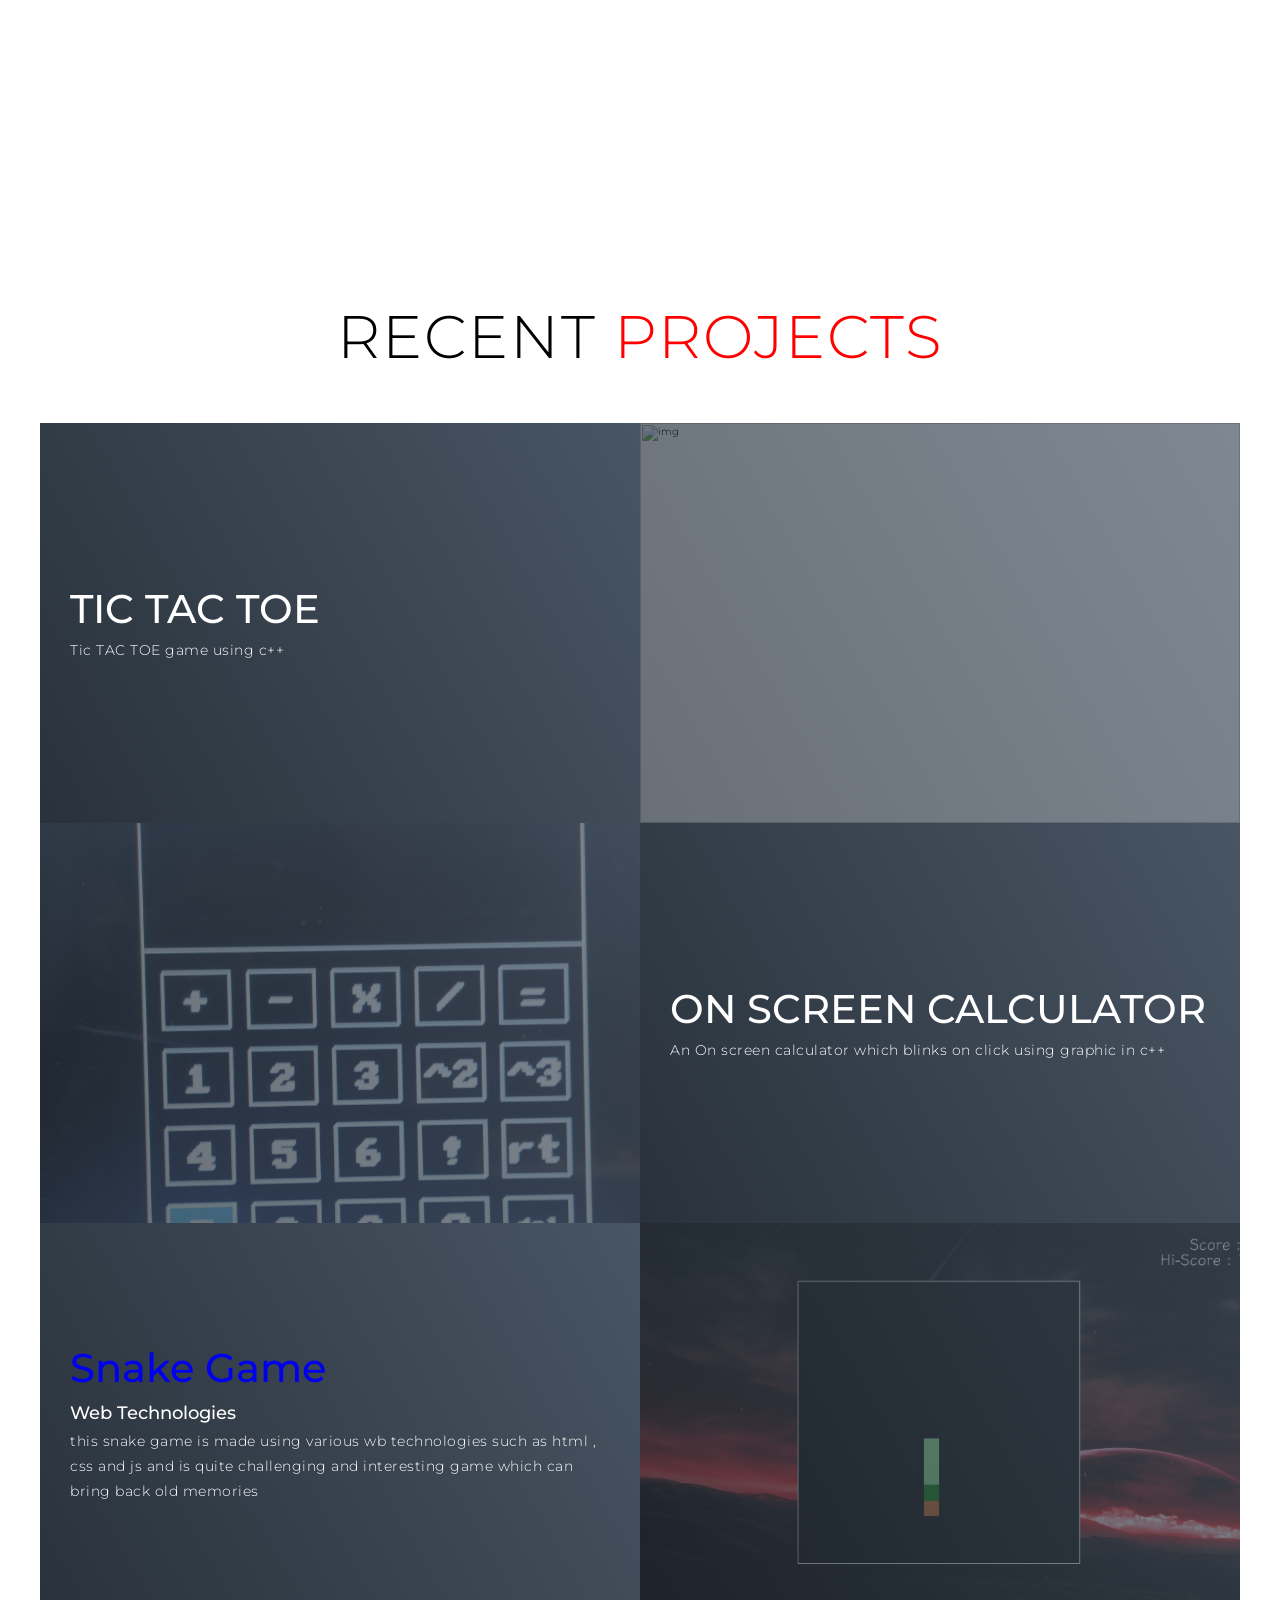
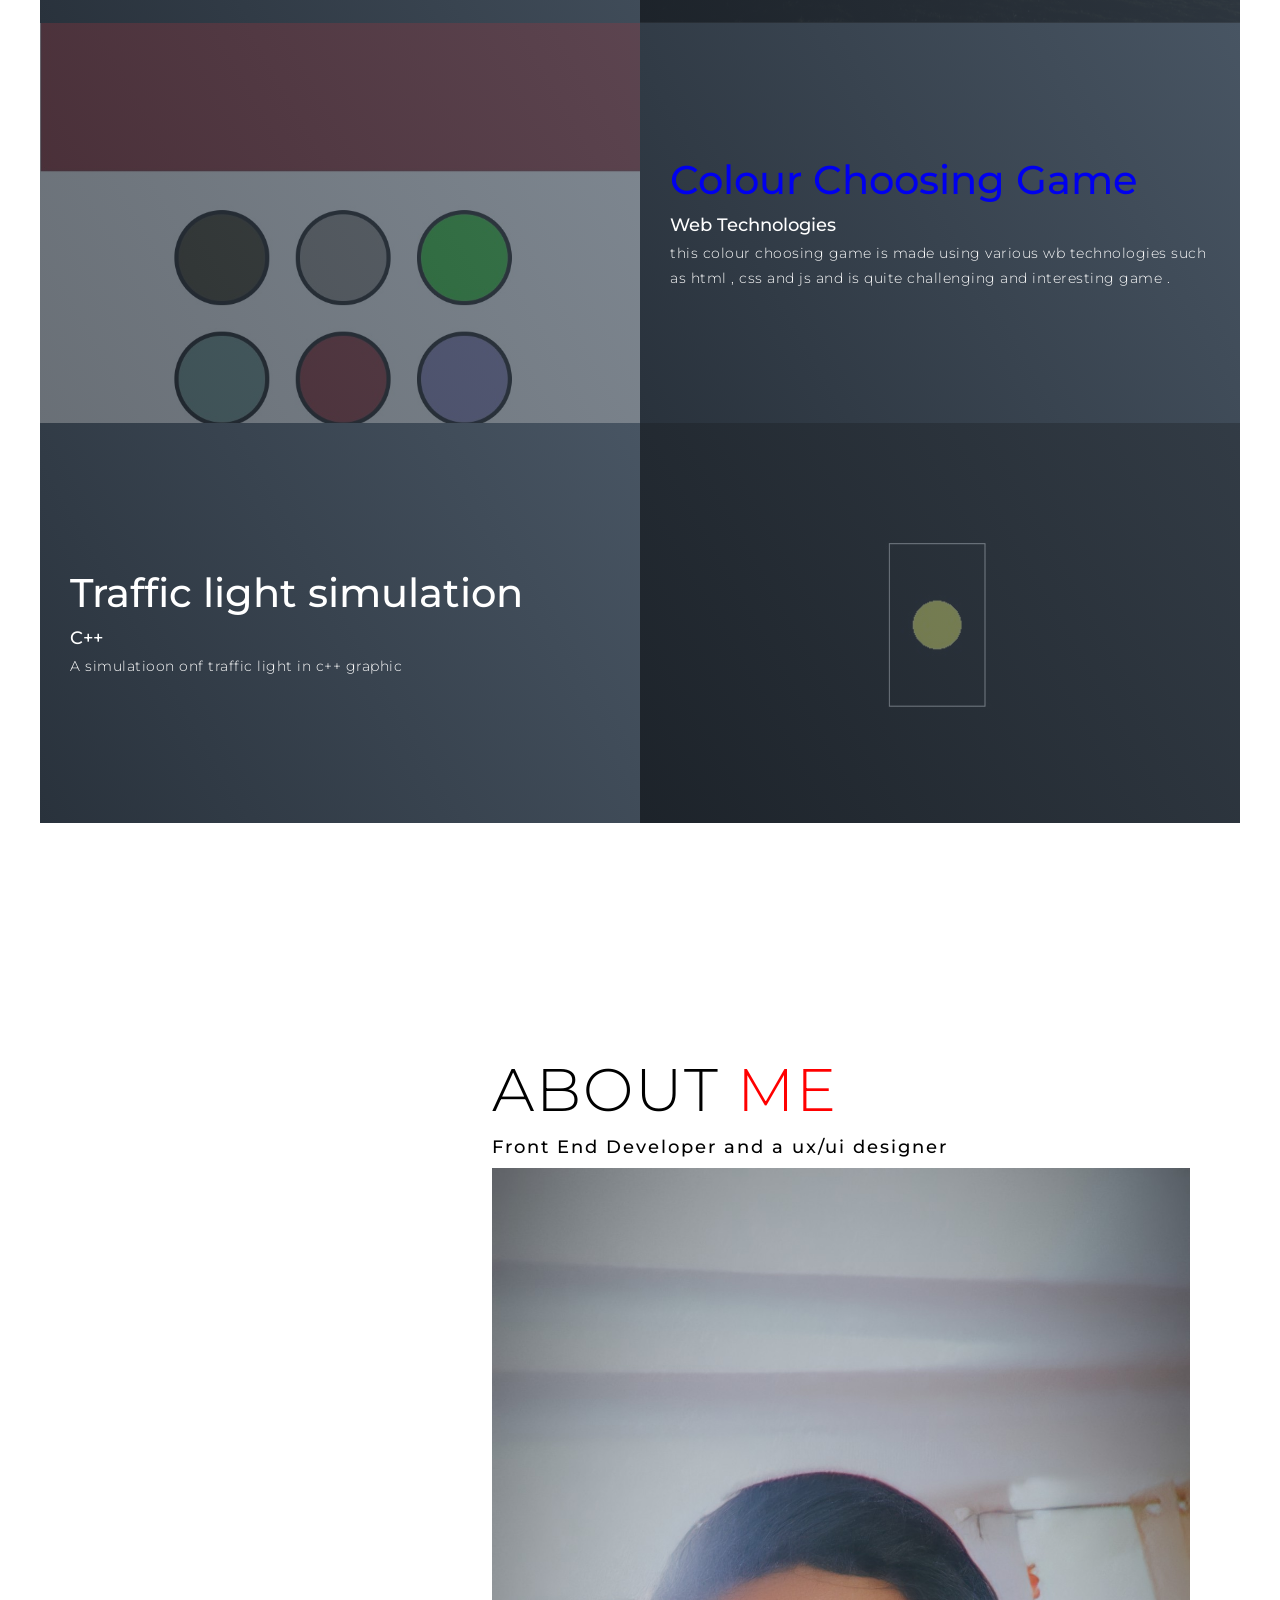
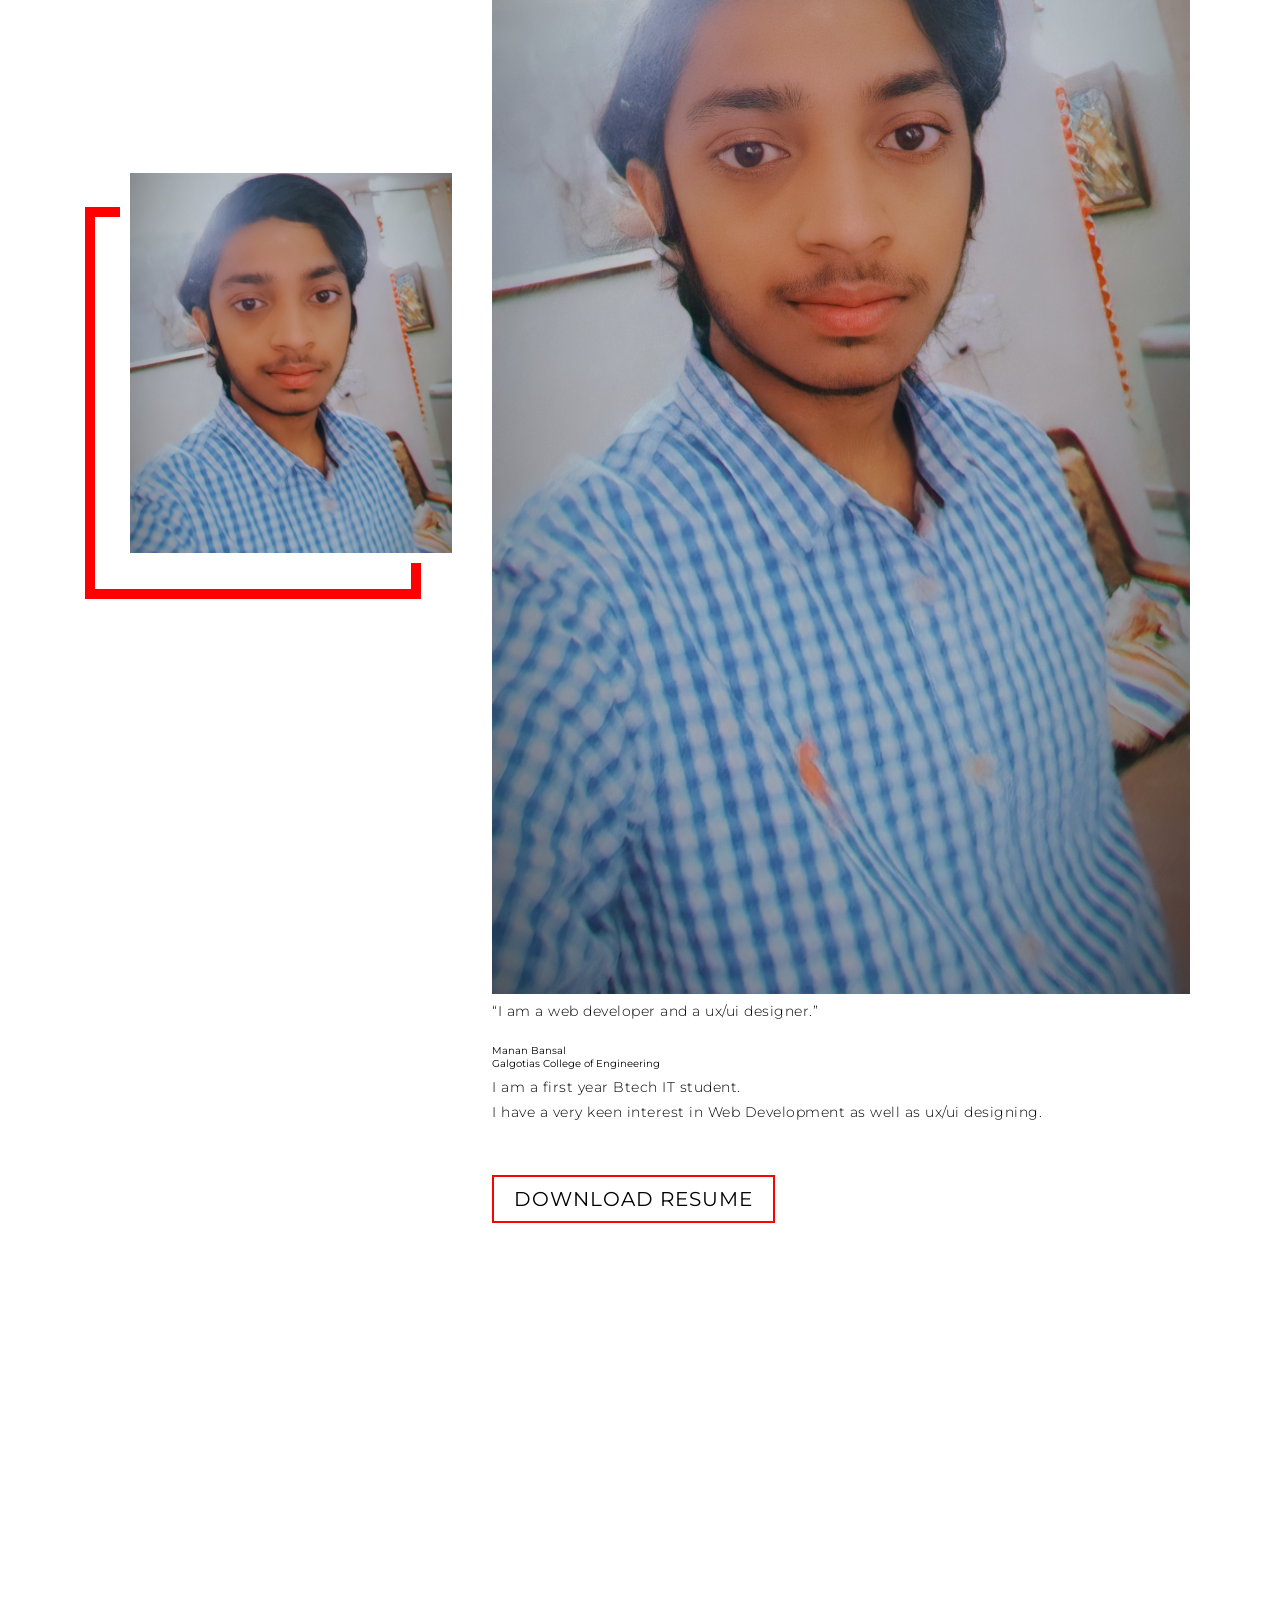
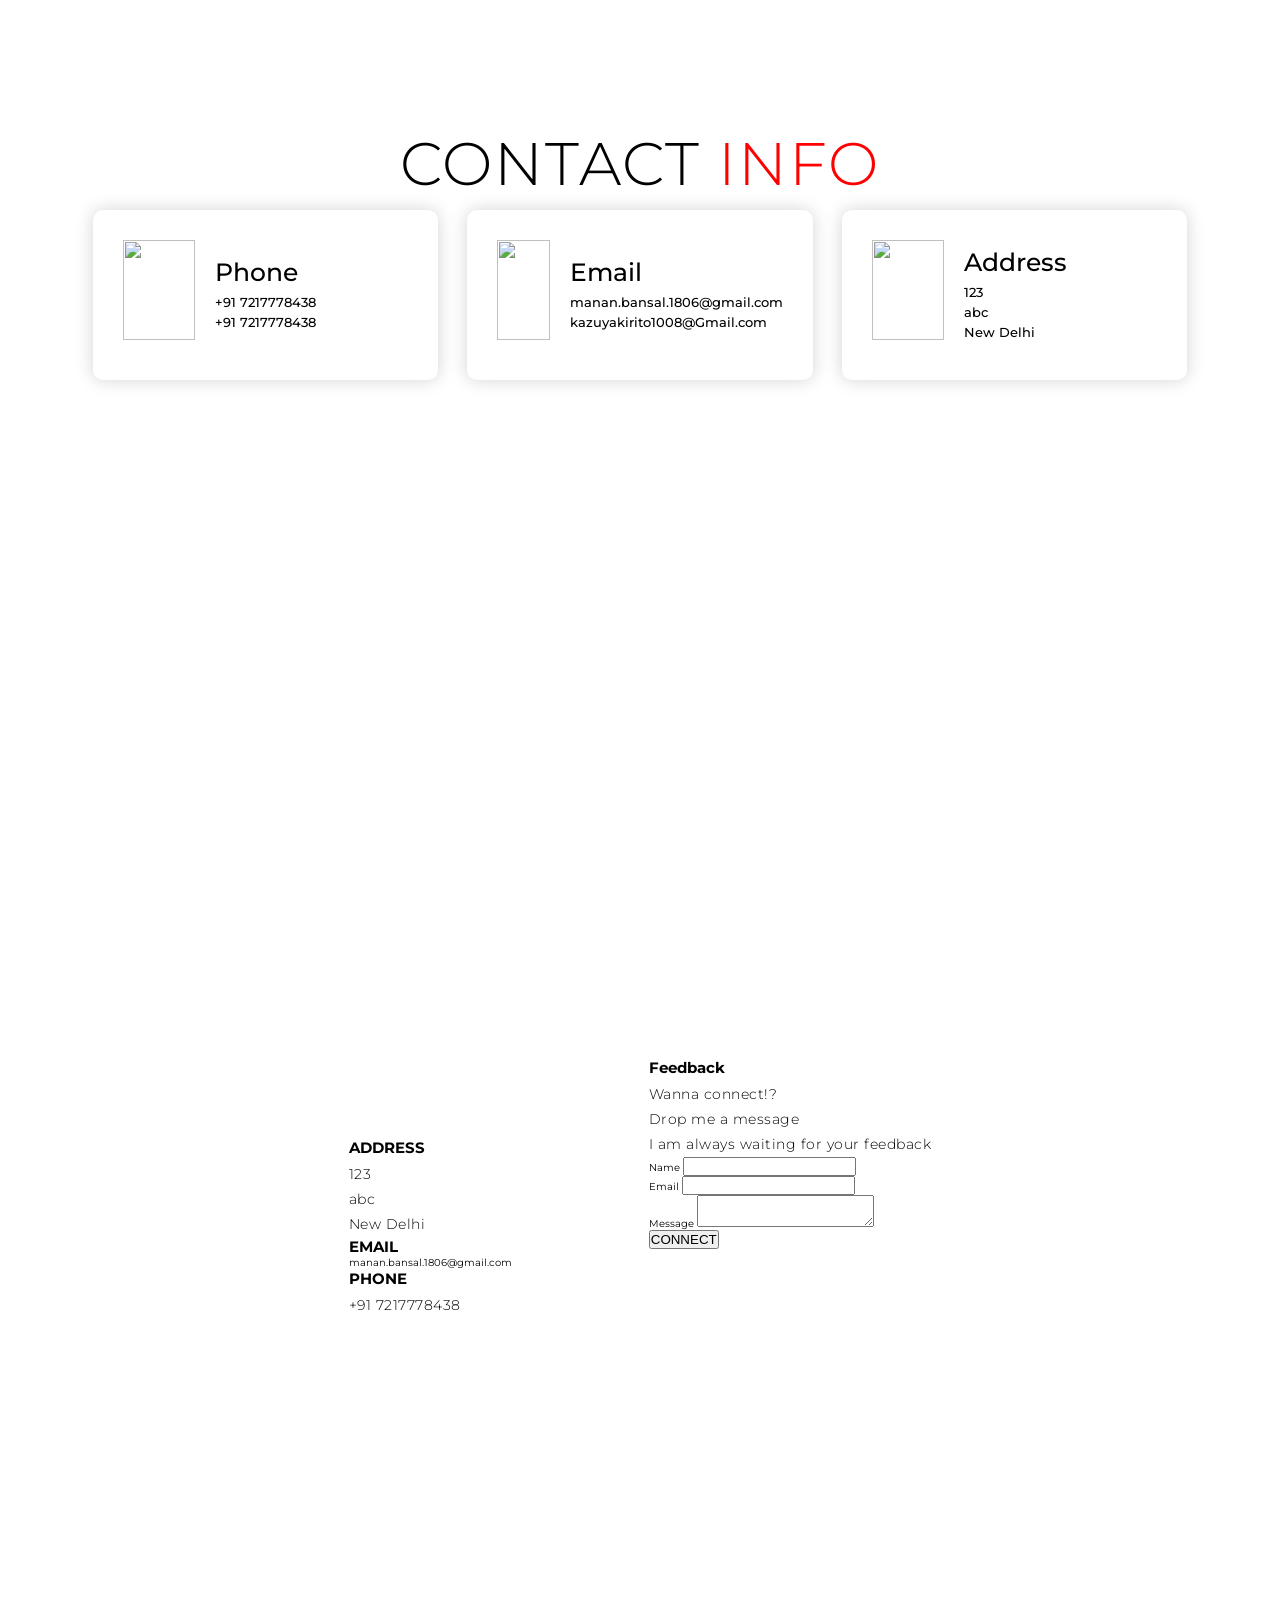
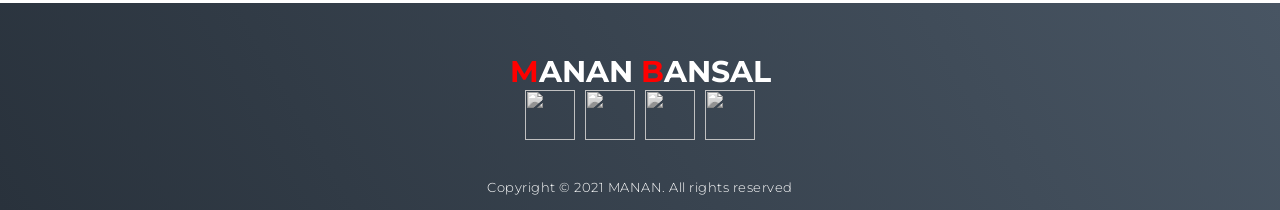
==== commit 151aa5ec: "Update index.html" ====
--- a/index.html
+++ b/index.html
@@ -36,7 +36,7 @@
      <h1>Hey There, <span></span></h1> 
      <h1>My Name is <span></span></h1> 
      <h1>Manan<span></span></h1> 
-     <a href="https://drive.google.com/file/d/10eCqHs7-hao87QCRjuZjYU1tTcrJxXwS/view?usp=drivesdk" class="cta">Portfolio</a> 
+     <a href="https://drive.google.com/file/d/1gSqLpRFETizGk3XG8c_7SJm9LNyanANs/view?usp=sharing" class="cta">Portfolio</a> 
     </div> 
    </div> 
   </section> 
